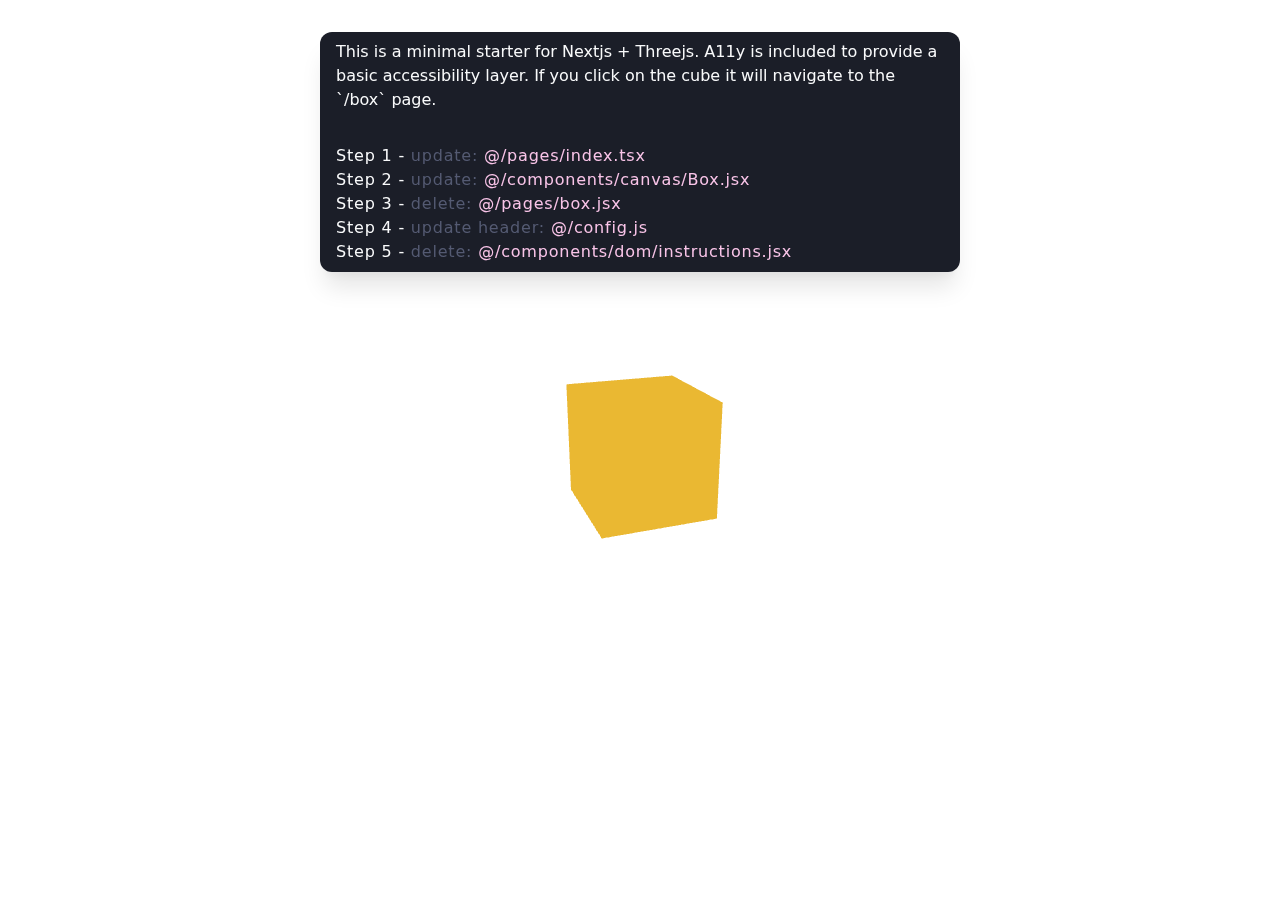
==== index.html @ 223b46f7 "Updates" ====
<!DOCTYPE html><html><head><meta charSet="utf-8"/><meta name="language" content="english"/><meta http-equiv="content-type" content="text/html"/><meta name="author" content="Author"/><meta name="designer" content="Author"/><meta name="publisher" content="Author"/><title>Index</title><meta name="description" content="The easiest and fastest way to create a 3D website using React Three Fiber and NextJS"/><meta name="keywords" content="Software Engineer,Product Manager,Project Manager,Data Scientist,Computer Scientist"/><meta name="robots" content="index,follow"/><meta name="distribution" content="web"/><meta name="og:title" content="Index"/><meta name="og:type" content="site"/><meta name="og:url" content="https://react-three-next.vercel.app/"/><meta name="og:image" content="/icons/share.png"/><meta name="og:site_name" content="Index"/><meta name="og:description" content="The easiest and fastest way to create a 3D website using React Three Fiber and NextJS"/><link rel="apple-touch-icon" href="/icons/apple-touch-icon.png"/><link rel="apple-touch-icon" sizes="16x16" href="/icons/favicon-16x16.png"/><link rel="apple-touch-icon" sizes="32x32" href="/icons/favicon-32x32.png"/><link rel="apple-touch-icon" sizes="180x180" href="/icons/apple-touch-icon.png"/><link rel="manifest" href="/manifest.json"/><link rel="mask-icon" color="#000000" href="/icons/safari-pinned-tab.svg"/><link rel="apple-touch-startup-image" href="/startup.png"/><meta name="viewport" content="width=device-width, minimum-scale=1, initial-scale=1.0"/><meta name="theme-color" content="#000"/><link rel="shortcut icon" href="/icons/favicon.ico"/><meta name="twitter:card" content="summary"/><meta name="twitter:site" content="@onirenaud"/><meta name="next-head-count" content="29"/><link rel="preload" href="/_next/static/css/6ab30e01b8ef5b61152c.css" as="style"/><link rel="stylesheet" href="/_next/static/css/6ab30e01b8ef5b61152c.css" data-n-g=""/><noscript data-n-css=""></noscript><script defer="" nomodule="" src="/_next/static/chunks/polyfills-a54b4f32bdc1ef890ddd.js"></script><script src="/_next/static/chunks/webpack-eef1b54dc0458f69eede.js" defer=""></script><script src="/_next/static/chunks/framework-96ed1e35abd7f619ae0a.js" defer=""></script><script src="/_next/static/chunks/main-a36df26ed3b9b5dd5c6a.js" defer=""></script><script src="/_next/static/chunks/pages/_app-a7d3f0d28778f284a5e6.js" defer=""></script><script src="/_next/static/chunks/pages/index-4f72ad7ab94163cc7629.js" defer=""></script><script src="/_next/static/wg3Ot3oJE0S9WKDr8kNX8/_buildManifest.js" defer=""></script><script src="/_next/static/wg3Ot3oJE0S9WKDr8kNX8/_ssgManifest.js" defer=""></script></head><body><div id="__next"><div class="absolute top-0 left-0 z-10 w-screen h-screen overflow-hidden dom"><div class="absolute max-w-lg px-4 py-2 text-sm shadow-xl pointer-events-none select-none md:text-base top-8 left-1/2 text-gray-50 rounded-xl transform -translate-x-1/2" style="background-color:rgb(27, 30, 40);max-width:calc(100% - 28px)"><p class="mb-8">This is a minimal starter for Nextjs + Threejs. A11y is included to provide a basic accessibility layer. If you click on the cube it will navigate to the `/box` page.</p><div class="tracking-wider">Step 1 - <span style="color:rgb(84, 90, 114)">update:</span><bold style="color:rgb(249, 196, 232)"> @/pages/index.tsx </bold><br/>Step 2 - <span style="color:rgb(84, 90, 114)">update:</span><bold style="color:rgb(249, 196, 232)"> <!-- -->@/components/canvas/Box.jsx<!-- --> </bold><br/>Step 3 - <span style="color:rgb(84, 90, 114)">delete:</span><bold style="color:rgb(249, 196, 232)"> @/pages/box.jsx </bold><br/>Step 4 -<!-- --> <span style="color:rgb(84, 90, 114)">update header:</span><bold style="color:rgb(249, 196, 232)"> @/config.js </bold><br/>Step 5 - <span style="color:rgb(84, 90, 114)">delete:</span><bold style="color:rgb(249, 196, 232)"> <!-- -->@/components/dom/instructions.jsx</bold></div></div></div></div><script id="__NEXT_DATA__" type="application/json">{"props":{"pageProps":{"title":"Index"},"__N_SSG":true},"page":"/","query":{},"buildId":"wg3Ot3oJE0S9WKDr8kNX8","isFallback":false,"gsp":true,"scriptLoader":[]}</script></body></html>
---- _next/static/css/6ab30e01b8ef5b61152c.css ----
/*! tailwindcss v2.2.4 | MIT License | https://tailwindcss.com *//*! modern-normalize v1.1.0 | MIT License | https://github.com/sindresorhus/modern-normalize */html{-moz-tab-size:4;-o-tab-size:4;tab-size:4;line-height:1.15;-webkit-text-size-adjust:100%}body{margin:0;font-family:system-ui,-apple-system,Segoe UI,Roboto,Helvetica,Arial,sans-serif,Apple Color Emoji,Segoe UI Emoji}hr{height:0;color:inherit}abbr[title]{-webkit-text-decoration:underline dotted;text-decoration:underline dotted}b,strong{font-weight:bolder}code,kbd,pre,samp{font-family:ui-monospace,SFMono-Regular,Consolas,Liberation Mono,Menlo,monospace;font-size:1em}small{font-size:80%}sub,sup{font-size:75%;line-height:0;position:relative;vertical-align:baseline}sub{bottom:-.25em}sup{top:-.5em}table{text-indent:0;border-color:inherit}button,input,optgroup,select,textarea{font-family:inherit;font-size:100%;line-height:1.15;margin:0}button,select{text-transform:none}[type=button],[type=reset],[type=submit],button{-webkit-appearance:button}::-moz-focus-inner{border-style:none;padding:0}:-moz-focusring{outline:1px dotted ButtonText}:-moz-ui-invalid{box-shadow:none}legend{padding:0}progress{vertical-align:baseline}::-webkit-inner-spin-button,::-webkit-outer-spin-button{height:auto}[type=search]{-webkit-appearance:textfield;outline-offset:-2px}::-webkit-search-decoration{-webkit-appearance:none}::-webkit-file-upload-button{-webkit-appearance:button;font:inherit}summary{display:list-item}blockquote,dd,dl,figure,h1,h2,h3,h4,h5,h6,hr,p,pre{margin:0}button{background-color:transparent;background-image:none}fieldset,ol,ul{margin:0;padding:0}ol,ul{list-style:none}html{font-family:ui-sans-serif,system-ui,-apple-system,BlinkMacSystemFont,Segoe UI,Roboto,Helvetica Neue,Arial,Noto Sans,sans-serif,Apple Color Emoji,Segoe UI Emoji,Segoe UI Symbol,Noto Color Emoji;line-height:1.5}body{font-family:inherit;line-height:inherit}*,:after,:before{box-sizing:border-box;border:0 solid}hr{border-top-width:1px}img{border-style:solid}textarea{resize:vertical}input::-moz-placeholder,textarea::-moz-placeholder{opacity:1;color:#9ca3af}input:-ms-input-placeholder,textarea:-ms-input-placeholder{opacity:1;color:#9ca3af}input::placeholder,textarea::placeholder{opacity:1;color:#9ca3af}[role=button],button{cursor:pointer}table{border-collapse:collapse}h1,h2,h3,h4,h5,h6{font-size:inherit;font-weight:inherit}a{color:inherit;text-decoration:inherit}button,input,optgroup,select,textarea{padding:0;line-height:inherit;color:inherit}code,kbd,pre,samp{font-family:ui-monospace,SFMono-Regular,Menlo,Monaco,Consolas,Liberation Mono,Courier New,monospace}audio,canvas,embed,iframe,img,object,svg,video{display:block;vertical-align:middle}img,video{max-width:100%;height:auto}*,:after,:before{--tw-translate-x:0;--tw-translate-y:0;--tw-rotate:0;--tw-skew-x:0;--tw-skew-y:0;--tw-scale-x:1;--tw-scale-y:1;--tw-transform:translateX(var(--tw-translate-x)) translateY(var(--tw-translate-y)) rotate(var(--tw-rotate)) skewX(var(--tw-skew-x)) skewY(var(--tw-skew-y)) scaleX(var(--tw-scale-x)) scaleY(var(--tw-scale-y));--tw-border-opacity:1;border-color:rgba(229,231,235,var(--tw-border-opacity));--tw-shadow:0 0 transparent;--tw-ring-inset:var(--tw-empty,/*!*/ /*!*/);--tw-ring-offset-width:0px;--tw-ring-offset-color:#fff;--tw-ring-color:rgba(59,130,246,0.5);--tw-ring-offset-shadow:0 0 transparent;--tw-ring-shadow:0 0 transparent;--tw-blur:var(--tw-empty,/*!*/ /*!*/);--tw-brightness:var(--tw-empty,/*!*/ /*!*/);--tw-contrast:var(--tw-empty,/*!*/ /*!*/);--tw-grayscale:var(--tw-empty,/*!*/ /*!*/);--tw-hue-rotate:var(--tw-empty,/*!*/ /*!*/);--tw-invert:var(--tw-empty,/*!*/ /*!*/);--tw-saturate:var(--tw-empty,/*!*/ /*!*/);--tw-sepia:var(--tw-empty,/*!*/ /*!*/);--tw-drop-shadow:var(--tw-empty,/*!*/ /*!*/);--tw-filter:var(--tw-blur) var(--tw-brightness) var(--tw-contrast) var(--tw-grayscale) var(--tw-hue-rotate) var(--tw-invert) var(--tw-saturate) var(--tw-sepia) var(--tw-drop-shadow);--tw-backdrop-blur:var(--tw-empty,/*!*/ /*!*/);--tw-backdrop-brightness:var(--tw-empty,/*!*/ /*!*/);--tw-backdrop-contrast:var(--tw-empty,/*!*/ /*!*/);--tw-backdrop-grayscale:var(--tw-empty,/*!*/ /*!*/);--tw-backdrop-hue-rotate:var(--tw-empty,/*!*/ /*!*/);--tw-backdrop-invert:var(--tw-empty,/*!*/ /*!*/);--tw-backdrop-opacity:var(--tw-empty,/*!*/ /*!*/);--tw-backdrop-saturate:var(--tw-empty,/*!*/ /*!*/);--tw-backdrop-sepia:var(--tw-empty,/*!*/ /*!*/);--tw-backdrop-filter:var(--tw-backdrop-blur) var(--tw-backdrop-brightness) var(--tw-backdrop-contrast) var(--tw-backdrop-grayscale) var(--tw-backdrop-hue-rotate) var(--tw-backdrop-invert) var(--tw-backdrop-opacity) var(--tw-backdrop-saturate) var(--tw-backdrop-sepia)}*{box-sizing:border-box}#__next,body,html{width:100%;height:100%;margin:0;padding:0;overflow:hidden}.pointer-events-none{pointer-events:none}.absolute{position:absolute}.top-8{top:2rem}.left-1\/2{left:50%}.top-0{top:0}.left-0{left:0}.z-10{z-index:10}.mb-8{margin-bottom:2rem}.h-screen{height:100vh}.w-screen{width:100vw}.max-w-lg{max-width:32rem}.-translate-x-1\/2{--tw-translate-x:-50%}.-translate-x-1\/2,.transform{transform:var(--tw-transform)}.select-none{-webkit-user-select:none;-moz-user-select:none;-ms-user-select:none;user-select:none}.overflow-hidden{overflow:hidden}.rounded-xl{border-radius:.75rem}.px-4{padding-left:1rem;padding-right:1rem}.py-2{padding-top:.5rem;padding-bottom:.5rem}.text-sm{font-size:.875rem;line-height:1.25rem}.tracking-wider{letter-spacing:.05em}.text-gray-50{--tw-text-opacity:1;color:rgba(249,250,251,var(--tw-text-opacity))}.shadow-xl{--tw-shadow:0 20px 25px -5px rgba(0,0,0,0.1),0 10px 10px -5px rgba(0,0,0,0.04);box-shadow:var(--tw-ring-offset-shadow,0 0 transparent),var(--tw-ring-shadow,0 0 transparent),var(--tw-shadow)}@media (min-width:768px){.md\:text-base{font-size:1rem;line-height:1.5rem}}
---- _next/static/css/6ab30e01b8ef5b61152c.css ----
/*! tailwindcss v2.2.4 | MIT License | https://tailwindcss.com *//*! modern-normalize v1.1.0 | MIT License | https://github.com/sindresorhus/modern-normalize */html{-moz-tab-size:4;-o-tab-size:4;tab-size:4;line-height:1.15;-webkit-text-size-adjust:100%}body{margin:0;font-family:system-ui,-apple-system,Segoe UI,Roboto,Helvetica,Arial,sans-serif,Apple Color Emoji,Segoe UI Emoji}hr{height:0;color:inherit}abbr[title]{-webkit-text-decoration:underline dotted;text-decoration:underline dotted}b,strong{font-weight:bolder}code,kbd,pre,samp{font-family:ui-monospace,SFMono-Regular,Consolas,Liberation Mono,Menlo,monospace;font-size:1em}small{font-size:80%}sub,sup{font-size:75%;line-height:0;position:relative;vertical-align:baseline}sub{bottom:-.25em}sup{top:-.5em}table{text-indent:0;border-color:inherit}button,input,optgroup,select,textarea{font-family:inherit;font-size:100%;line-height:1.15;margin:0}button,select{text-transform:none}[type=button],[type=reset],[type=submit],button{-webkit-appearance:button}::-moz-focus-inner{border-style:none;padding:0}:-moz-focusring{outline:1px dotted ButtonText}:-moz-ui-invalid{box-shadow:none}legend{padding:0}progress{vertical-align:baseline}::-webkit-inner-spin-button,::-webkit-outer-spin-button{height:auto}[type=search]{-webkit-appearance:textfield;outline-offset:-2px}::-webkit-search-decoration{-webkit-appearance:none}::-webkit-file-upload-button{-webkit-appearance:button;font:inherit}summary{display:list-item}blockquote,dd,dl,figure,h1,h2,h3,h4,h5,h6,hr,p,pre{margin:0}button{background-color:transparent;background-image:none}fieldset,ol,ul{margin:0;padding:0}ol,ul{list-style:none}html{font-family:ui-sans-serif,system-ui,-apple-system,BlinkMacSystemFont,Segoe UI,Roboto,Helvetica Neue,Arial,Noto Sans,sans-serif,Apple Color Emoji,Segoe UI Emoji,Segoe UI Symbol,Noto Color Emoji;line-height:1.5}body{font-family:inherit;line-height:inherit}*,:after,:before{box-sizing:border-box;border:0 solid}hr{border-top-width:1px}img{border-style:solid}textarea{resize:vertical}input::-moz-placeholder,textarea::-moz-placeholder{opacity:1;color:#9ca3af}input:-ms-input-placeholder,textarea:-ms-input-placeholder{opacity:1;color:#9ca3af}input::placeholder,textarea::placeholder{opacity:1;color:#9ca3af}[role=button],button{cursor:pointer}table{border-collapse:collapse}h1,h2,h3,h4,h5,h6{font-size:inherit;font-weight:inherit}a{color:inherit;text-decoration:inherit}button,input,optgroup,select,textarea{padding:0;line-height:inherit;color:inherit}code,kbd,pre,samp{font-family:ui-monospace,SFMono-Regular,Menlo,Monaco,Consolas,Liberation Mono,Courier New,monospace}audio,canvas,embed,iframe,img,object,svg,video{display:block;vertical-align:middle}img,video{max-width:100%;height:auto}*,:after,:before{--tw-translate-x:0;--tw-translate-y:0;--tw-rotate:0;--tw-skew-x:0;--tw-skew-y:0;--tw-scale-x:1;--tw-scale-y:1;--tw-transform:translateX(var(--tw-translate-x)) translateY(var(--tw-translate-y)) rotate(var(--tw-rotate)) skewX(var(--tw-skew-x)) skewY(var(--tw-skew-y)) scaleX(var(--tw-scale-x)) scaleY(var(--tw-scale-y));--tw-border-opacity:1;border-color:rgba(229,231,235,var(--tw-border-opacity));--tw-shadow:0 0 transparent;--tw-ring-inset:var(--tw-empty,/*!*/ /*!*/);--tw-ring-offset-width:0px;--tw-ring-offset-color:#fff;--tw-ring-color:rgba(59,130,246,0.5);--tw-ring-offset-shadow:0 0 transparent;--tw-ring-shadow:0 0 transparent;--tw-blur:var(--tw-empty,/*!*/ /*!*/);--tw-brightness:var(--tw-empty,/*!*/ /*!*/);--tw-contrast:var(--tw-empty,/*!*/ /*!*/);--tw-grayscale:var(--tw-empty,/*!*/ /*!*/);--tw-hue-rotate:var(--tw-empty,/*!*/ /*!*/);--tw-invert:var(--tw-empty,/*!*/ /*!*/);--tw-saturate:var(--tw-empty,/*!*/ /*!*/);--tw-sepia:var(--tw-empty,/*!*/ /*!*/);--tw-drop-shadow:var(--tw-empty,/*!*/ /*!*/);--tw-filter:var(--tw-blur) var(--tw-brightness) var(--tw-contrast) var(--tw-grayscale) var(--tw-hue-rotate) var(--tw-invert) var(--tw-saturate) var(--tw-sepia) var(--tw-drop-shadow);--tw-backdrop-blur:var(--tw-empty,/*!*/ /*!*/);--tw-backdrop-brightness:var(--tw-empty,/*!*/ /*!*/);--tw-backdrop-contrast:var(--tw-empty,/*!*/ /*!*/);--tw-backdrop-grayscale:var(--tw-empty,/*!*/ /*!*/);--tw-backdrop-hue-rotate:var(--tw-empty,/*!*/ /*!*/);--tw-backdrop-invert:var(--tw-empty,/*!*/ /*!*/);--tw-backdrop-opacity:var(--tw-empty,/*!*/ /*!*/);--tw-backdrop-saturate:var(--tw-empty,/*!*/ /*!*/);--tw-backdrop-sepia:var(--tw-empty,/*!*/ /*!*/);--tw-backdrop-filter:var(--tw-backdrop-blur) var(--tw-backdrop-brightness) var(--tw-backdrop-contrast) var(--tw-backdrop-grayscale) var(--tw-backdrop-hue-rotate) var(--tw-backdrop-invert) var(--tw-backdrop-opacity) var(--tw-backdrop-saturate) var(--tw-backdrop-sepia)}*{box-sizing:border-box}#__next,body,html{width:100%;height:100%;margin:0;padding:0;overflow:hidden}.pointer-events-none{pointer-events:none}.absolute{position:absolute}.top-8{top:2rem}.left-1\/2{left:50%}.top-0{top:0}.left-0{left:0}.z-10{z-index:10}.mb-8{margin-bottom:2rem}.h-screen{height:100vh}.w-screen{width:100vw}.max-w-lg{max-width:32rem}.-translate-x-1\/2{--tw-translate-x:-50%}.-translate-x-1\/2,.transform{transform:var(--tw-transform)}.select-none{-webkit-user-select:none;-moz-user-select:none;-ms-user-select:none;user-select:none}.overflow-hidden{overflow:hidden}.rounded-xl{border-radius:.75rem}.px-4{padding-left:1rem;padding-right:1rem}.py-2{padding-top:.5rem;padding-bottom:.5rem}.text-sm{font-size:.875rem;line-height:1.25rem}.tracking-wider{letter-spacing:.05em}.text-gray-50{--tw-text-opacity:1;color:rgba(249,250,251,var(--tw-text-opacity))}.shadow-xl{--tw-shadow:0 20px 25px -5px rgba(0,0,0,0.1),0 10px 10px -5px rgba(0,0,0,0.04);box-shadow:var(--tw-ring-offset-shadow,0 0 transparent),var(--tw-ring-shadow,0 0 transparent),var(--tw-shadow)}@media (min-width:768px){.md\:text-base{font-size:1rem;line-height:1.5rem}}
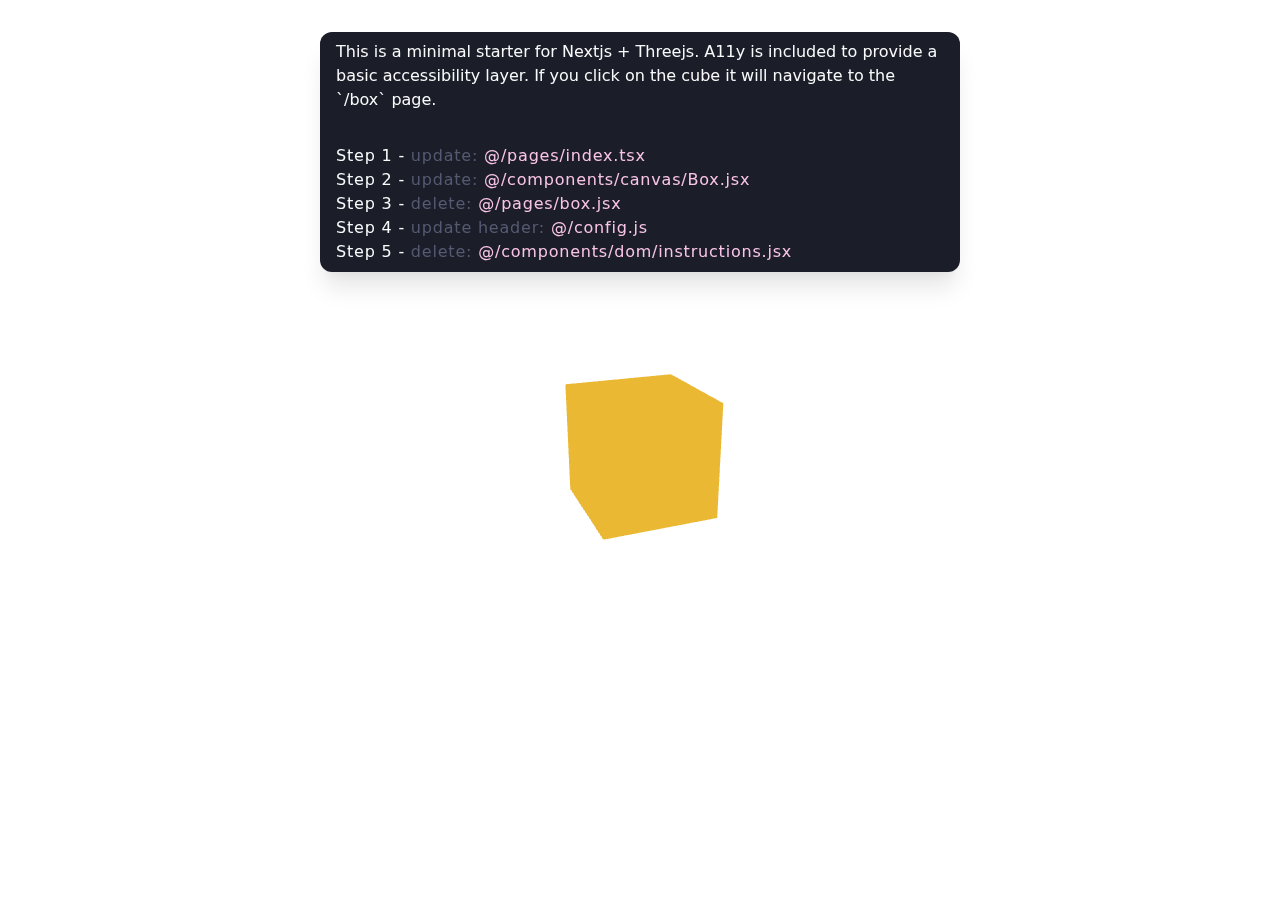
==== commit 8a068243: "Updates" ====
--- a/index.html
+++ b/index.html
@@ -1 +1 @@
-<!DOCTYPE html><html><head><meta charSet="utf-8"/><meta name="language" content="english"/><meta http-equiv="content-type" content="text/html"/><meta name="author" content="Author"/><meta name="designer" content="Author"/><meta name="publisher" content="Author"/><title>Index</title><meta name="description" content="The easiest and fastest way to create a 3D website using React Three Fiber and NextJS"/><meta name="keywords" content="Software Engineer,Product Manager,Project Manager,Data Scientist,Computer Scientist"/><meta name="robots" content="index,follow"/><meta name="distribution" content="web"/><meta name="og:title" content="Index"/><meta name="og:type" content="site"/><meta name="og:url" content="https://react-three-next.vercel.app/"/><meta name="og:image" content="/icons/share.png"/><meta name="og:site_name" content="Index"/><meta name="og:description" content="The easiest and fastest way to create a 3D website using React Three Fiber and NextJS"/><link rel="apple-touch-icon" href="/icons/apple-touch-icon.png"/><link rel="apple-touch-icon" sizes="16x16" href="/icons/favicon-16x16.png"/><link rel="apple-touch-icon" sizes="32x32" href="/icons/favicon-32x32.png"/><link rel="apple-touch-icon" sizes="180x180" href="/icons/apple-touch-icon.png"/><link rel="manifest" href="/manifest.json"/><link rel="mask-icon" color="#000000" href="/icons/safari-pinned-tab.svg"/><link rel="apple-touch-startup-image" href="/startup.png"/><meta name="viewport" content="width=device-width, minimum-scale=1, initial-scale=1.0"/><meta name="theme-color" content="#000"/><link rel="shortcut icon" href="/icons/favicon.ico"/><meta name="twitter:card" content="summary"/><meta name="twitter:site" content="@onirenaud"/><meta name="next-head-count" content="29"/><link rel="preload" href="/_next/static/css/6ab30e01b8ef5b61152c.css" as="style"/><link rel="stylesheet" href="/_next/static/css/6ab30e01b8ef5b61152c.css" data-n-g=""/><noscript data-n-css=""></noscript><script defer="" nomodule="" src="/_next/static/chunks/polyfills-a54b4f32bdc1ef890ddd.js"></script><script src="/_next/static/chunks/webpack-eef1b54dc0458f69eede.js" defer=""></script><script src="/_next/static/chunks/framework-96ed1e35abd7f619ae0a.js" defer=""></script><script src="/_next/static/chunks/main-a36df26ed3b9b5dd5c6a.js" defer=""></script><script src="/_next/static/chunks/pages/_app-a7d3f0d28778f284a5e6.js" defer=""></script><script src="/_next/static/chunks/pages/index-4f72ad7ab94163cc7629.js" defer=""></script><script src="/_next/static/wg3Ot3oJE0S9WKDr8kNX8/_buildManifest.js" defer=""></script><script src="/_next/static/wg3Ot3oJE0S9WKDr8kNX8/_ssgManifest.js" defer=""></script></head><body><div id="__next"><div class="absolute top-0 left-0 z-10 w-screen h-screen overflow-hidden dom"><div class="absolute max-w-lg px-4 py-2 text-sm shadow-xl pointer-events-none select-none md:text-base top-8 left-1/2 text-gray-50 rounded-xl transform -translate-x-1/2" style="background-color:rgb(27, 30, 40);max-width:calc(100% - 28px)"><p class="mb-8">This is a minimal starter for Nextjs + Threejs. A11y is included to provide a basic accessibility layer. If you click on the cube it will navigate to the `/box` page.</p><div class="tracking-wider">Step 1 - <span style="color:rgb(84, 90, 114)">update:</span><bold style="color:rgb(249, 196, 232)"> @/pages/index.tsx </bold><br/>Step 2 - <span style="color:rgb(84, 90, 114)">update:</span><bold style="color:rgb(249, 196, 232)"> <!-- -->@/components/canvas/Box.jsx<!-- --> </bold><br/>Step 3 - <span style="color:rgb(84, 90, 114)">delete:</span><bold style="color:rgb(249, 196, 232)"> @/pages/box.jsx </bold><br/>Step 4 -<!-- --> <span style="color:rgb(84, 90, 114)">update header:</span><bold style="color:rgb(249, 196, 232)"> @/config.js </bold><br/>Step 5 - <span style="color:rgb(84, 90, 114)">delete:</span><bold style="color:rgb(249, 196, 232)"> <!-- -->@/components/dom/instructions.jsx</bold></div></div></div></div><script id="__NEXT_DATA__" type="application/json">{"props":{"pageProps":{"title":"Index"},"__N_SSG":true},"page":"/","query":{},"buildId":"wg3Ot3oJE0S9WKDr8kNX8","isFallback":false,"gsp":true,"scriptLoader":[]}</script></body></html>+<!DOCTYPE html><html><head><meta charSet="utf-8"/><meta name="language" content="english"/><meta http-equiv="content-type" content="text/html"/><meta name="author" content="Author"/><meta name="designer" content="Author"/><meta name="publisher" content="Author"/><title>Index</title><meta name="description" content="The easiest and fastest way to create a 3D website using React Three Fiber and NextJS"/><meta name="keywords" content="Software Engineer,Product Manager,Project Manager,Data Scientist,Computer Scientist"/><meta name="robots" content="index,follow"/><meta name="distribution" content="web"/><meta name="og:title" content="Index"/><meta name="og:type" content="site"/><meta name="og:url" content="https://react-three-next.vercel.app/"/><meta name="og:image" content="/icons/share.png"/><meta name="og:site_name" content="Index"/><meta name="og:description" content="The easiest and fastest way to create a 3D website using React Three Fiber and NextJS"/><link rel="apple-touch-icon" href="/icons/apple-touch-icon.png"/><link rel="apple-touch-icon" sizes="16x16" href="/icons/favicon-16x16.png"/><link rel="apple-touch-icon" sizes="32x32" href="/icons/favicon-32x32.png"/><link rel="apple-touch-icon" sizes="180x180" href="/icons/apple-touch-icon.png"/><link rel="manifest" href="/manifest.json"/><link rel="mask-icon" color="#000000" href="/icons/safari-pinned-tab.svg"/><link rel="apple-touch-startup-image" href="/startup.png"/><meta name="viewport" content="width=device-width, minimum-scale=1, initial-scale=1.0"/><meta name="theme-color" content="#000"/><link rel="shortcut icon" href="/icons/favicon.ico"/><meta name="twitter:card" content="summary"/><meta name="twitter:site" content="@onirenaud"/><meta name="next-head-count" content="29"/><link rel="preload" href="/_next/static/css/6ab30e01b8ef5b61152c.css" as="style"/><link rel="stylesheet" href="/_next/static/css/6ab30e01b8ef5b61152c.css" data-n-g=""/><noscript data-n-css=""></noscript><script defer="" nomodule="" src="/_next/static/chunks/polyfills-a54b4f32bdc1ef890ddd.js"></script><script src="/_next/static/chunks/webpack-eef1b54dc0458f69eede.js" defer=""></script><script src="/_next/static/chunks/framework-96ed1e35abd7f619ae0a.js" defer=""></script><script src="/_next/static/chunks/main-a36df26ed3b9b5dd5c6a.js" defer=""></script><script src="/_next/static/chunks/pages/_app-a7d3f0d28778f284a5e6.js" defer=""></script><script src="/_next/static/chunks/pages/index-4f72ad7ab94163cc7629.js" defer=""></script><script src="/_next/static/VQrIXTFODmTSCS80WB4WE/_buildManifest.js" defer=""></script><script src="/_next/static/VQrIXTFODmTSCS80WB4WE/_ssgManifest.js" defer=""></script></head><body><div id="__next"><div class="absolute top-0 left-0 z-10 w-screen h-screen overflow-hidden dom"><div class="absolute max-w-lg px-4 py-2 text-sm shadow-xl pointer-events-none select-none md:text-base top-8 left-1/2 text-gray-50 rounded-xl transform -translate-x-1/2" style="background-color:rgb(27, 30, 40);max-width:calc(100% - 28px)"><p class="mb-8">This is a minimal starter for Nextjs + Threejs. A11y is included to provide a basic accessibility layer. If you click on the cube it will navigate to the `/box` page.</p><div class="tracking-wider">Step 1 - <span style="color:rgb(84, 90, 114)">update:</span><bold style="color:rgb(249, 196, 232)"> @/pages/index.tsx </bold><br/>Step 2 - <span style="color:rgb(84, 90, 114)">update:</span><bold style="color:rgb(249, 196, 232)"> <!-- -->@/components/canvas/Box.jsx<!-- --> </bold><br/>Step 3 - <span style="color:rgb(84, 90, 114)">delete:</span><bold style="color:rgb(249, 196, 232)"> @/pages/box.jsx </bold><br/>Step 4 -<!-- --> <span style="color:rgb(84, 90, 114)">update header:</span><bold style="color:rgb(249, 196, 232)"> @/config.js </bold><br/>Step 5 - <span style="color:rgb(84, 90, 114)">delete:</span><bold style="color:rgb(249, 196, 232)"> <!-- -->@/components/dom/instructions.jsx</bold></div></div></div></div><script id="__NEXT_DATA__" type="application/json">{"props":{"pageProps":{"title":"Index"},"__N_SSG":true},"page":"/","query":{},"buildId":"VQrIXTFODmTSCS80WB4WE","isFallback":false,"gsp":true,"scriptLoader":[]}</script></body></html>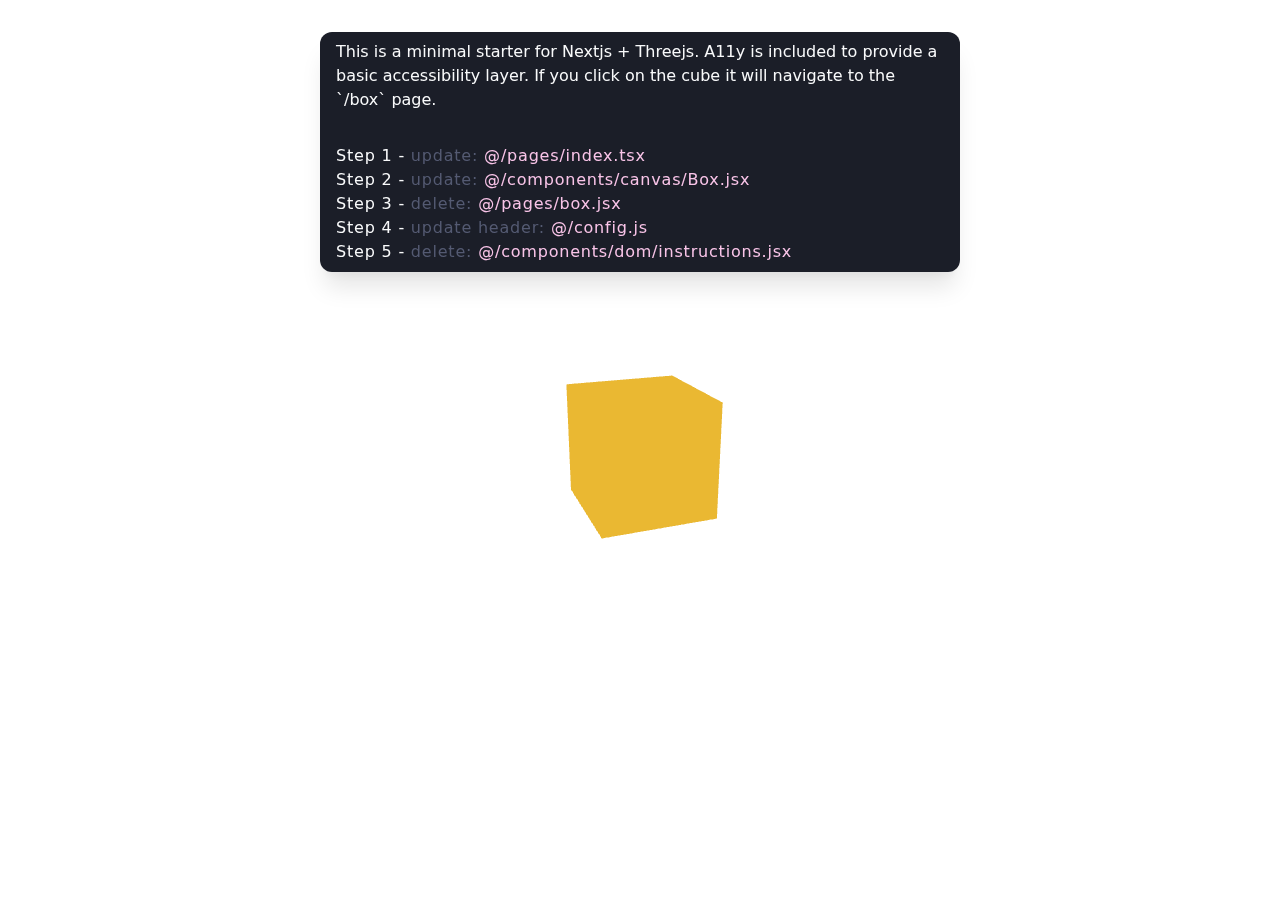
==== commit 5e8b20d4: "Updates" ====
--- a/index.html
+++ b/index.html
@@ -1 +1 @@
-<!DOCTYPE html><html><head><meta charSet="utf-8"/><meta name="language" content="english"/><meta http-equiv="content-type" content="text/html"/><meta name="author" content="Author"/><meta name="designer" content="Author"/><meta name="publisher" content="Author"/><title>Index</title><meta name="description" content="The easiest and fastest way to create a 3D website using React Three Fiber and NextJS"/><meta name="keywords" content="Software Engineer,Product Manager,Project Manager,Data Scientist,Computer Scientist"/><meta name="robots" content="index,follow"/><meta name="distribution" content="web"/><meta name="og:title" content="Index"/><meta name="og:type" content="site"/><meta name="og:url" content="https://react-three-next.vercel.app/"/><meta name="og:image" content="/icons/share.png"/><meta name="og:site_name" content="Index"/><meta name="og:description" content="The easiest and fastest way to create a 3D website using React Three Fiber and NextJS"/><link rel="apple-touch-icon" href="/icons/apple-touch-icon.png"/><link rel="apple-touch-icon" sizes="16x16" href="/icons/favicon-16x16.png"/><link rel="apple-touch-icon" sizes="32x32" href="/icons/favicon-32x32.png"/><link rel="apple-touch-icon" sizes="180x180" href="/icons/apple-touch-icon.png"/><link rel="manifest" href="/manifest.json"/><link rel="mask-icon" color="#000000" href="/icons/safari-pinned-tab.svg"/><link rel="apple-touch-startup-image" href="/startup.png"/><meta name="viewport" content="width=device-width, minimum-scale=1, initial-scale=1.0"/><meta name="theme-color" content="#000"/><link rel="shortcut icon" href="/icons/favicon.ico"/><meta name="twitter:card" content="summary"/><meta name="twitter:site" content="@onirenaud"/><meta name="next-head-count" content="29"/><link rel="preload" href="/_next/static/css/6ab30e01b8ef5b61152c.css" as="style"/><link rel="stylesheet" href="/_next/static/css/6ab30e01b8ef5b61152c.css" data-n-g=""/><noscript data-n-css=""></noscript><script defer="" nomodule="" src="/_next/static/chunks/polyfills-a54b4f32bdc1ef890ddd.js"></script><script src="/_next/static/chunks/webpack-eef1b54dc0458f69eede.js" defer=""></script><script src="/_next/static/chunks/framework-96ed1e35abd7f619ae0a.js" defer=""></script><script src="/_next/static/chunks/main-a36df26ed3b9b5dd5c6a.js" defer=""></script><script src="/_next/static/chunks/pages/_app-a7d3f0d28778f284a5e6.js" defer=""></script><script src="/_next/static/chunks/pages/index-4f72ad7ab94163cc7629.js" defer=""></script><script src="/_next/static/VQrIXTFODmTSCS80WB4WE/_buildManifest.js" defer=""></script><script src="/_next/static/VQrIXTFODmTSCS80WB4WE/_ssgManifest.js" defer=""></script></head><body><div id="__next"><div class="absolute top-0 left-0 z-10 w-screen h-screen overflow-hidden dom"><div class="absolute max-w-lg px-4 py-2 text-sm shadow-xl pointer-events-none select-none md:text-base top-8 left-1/2 text-gray-50 rounded-xl transform -translate-x-1/2" style="background-color:rgb(27, 30, 40);max-width:calc(100% - 28px)"><p class="mb-8">This is a minimal starter for Nextjs + Threejs. A11y is included to provide a basic accessibility layer. If you click on the cube it will navigate to the `/box` page.</p><div class="tracking-wider">Step 1 - <span style="color:rgb(84, 90, 114)">update:</span><bold style="color:rgb(249, 196, 232)"> @/pages/index.tsx </bold><br/>Step 2 - <span style="color:rgb(84, 90, 114)">update:</span><bold style="color:rgb(249, 196, 232)"> <!-- -->@/components/canvas/Box.jsx<!-- --> </bold><br/>Step 3 - <span style="color:rgb(84, 90, 114)">delete:</span><bold style="color:rgb(249, 196, 232)"> @/pages/box.jsx </bold><br/>Step 4 -<!-- --> <span style="color:rgb(84, 90, 114)">update header:</span><bold style="color:rgb(249, 196, 232)"> @/config.js </bold><br/>Step 5 - <span style="color:rgb(84, 90, 114)">delete:</span><bold style="color:rgb(249, 196, 232)"> <!-- -->@/components/dom/instructions.jsx</bold></div></div></div></div><script id="__NEXT_DATA__" type="application/json">{"props":{"pageProps":{"title":"Index"},"__N_SSG":true},"page":"/","query":{},"buildId":"VQrIXTFODmTSCS80WB4WE","isFallback":false,"gsp":true,"scriptLoader":[]}</script></body></html>+<!DOCTYPE html><html><head><meta charSet="utf-8"/><meta name="language" content="english"/><meta http-equiv="content-type" content="text/html"/><meta name="author" content="Author"/><meta name="designer" content="Author"/><meta name="publisher" content="Author"/><title>Index</title><meta name="description" content="The easiest and fastest way to create a 3D website using React Three Fiber and NextJS"/><meta name="keywords" content="Software Engineer,Product Manager,Project Manager,Data Scientist,Computer Scientist"/><meta name="robots" content="index,follow"/><meta name="distribution" content="web"/><meta name="og:title" content="Index"/><meta name="og:type" content="site"/><meta name="og:url" content="https://react-three-next.vercel.app/"/><meta name="og:image" content="/icons/share.png"/><meta name="og:site_name" content="Index"/><meta name="og:description" content="The easiest and fastest way to create a 3D website using React Three Fiber and NextJS"/><link rel="apple-touch-icon" href="/icons/apple-touch-icon.png"/><link rel="apple-touch-icon" sizes="16x16" href="/icons/favicon-16x16.png"/><link rel="apple-touch-icon" sizes="32x32" href="/icons/favicon-32x32.png"/><link rel="apple-touch-icon" sizes="180x180" href="/icons/apple-touch-icon.png"/><link rel="manifest" href="/manifest.json"/><link rel="mask-icon" color="#000000" href="/icons/safari-pinned-tab.svg"/><link rel="apple-touch-startup-image" href="/startup.png"/><meta name="viewport" content="width=device-width, minimum-scale=1, initial-scale=1.0"/><meta name="theme-color" content="#000"/><link rel="shortcut icon" href="/icons/favicon.ico"/><meta name="twitter:card" content="summary"/><meta name="twitter:site" content="@onirenaud"/><meta name="next-head-count" content="29"/><link rel="preload" href="/_next/static/css/6ab30e01b8ef5b61152c.css" as="style"/><link rel="stylesheet" href="/_next/static/css/6ab30e01b8ef5b61152c.css" data-n-g=""/><noscript data-n-css=""></noscript><script defer="" nomodule="" src="/_next/static/chunks/polyfills-a54b4f32bdc1ef890ddd.js"></script><script src="/_next/static/chunks/webpack-eef1b54dc0458f69eede.js" defer=""></script><script src="/_next/static/chunks/framework-96ed1e35abd7f619ae0a.js" defer=""></script><script src="/_next/static/chunks/main-a36df26ed3b9b5dd5c6a.js" defer=""></script><script src="/_next/static/chunks/pages/_app-a7d3f0d28778f284a5e6.js" defer=""></script><script src="/_next/static/chunks/pages/index-4f72ad7ab94163cc7629.js" defer=""></script><script src="/_next/static/5KZVDkdVe17OuXGgnqi9a/_buildManifest.js" defer=""></script><script src="/_next/static/5KZVDkdVe17OuXGgnqi9a/_ssgManifest.js" defer=""></script></head><body><div id="__next"><div class="absolute top-0 left-0 z-10 w-screen h-screen overflow-hidden dom"><div class="absolute max-w-lg px-4 py-2 text-sm shadow-xl pointer-events-none select-none md:text-base top-8 left-1/2 text-gray-50 rounded-xl transform -translate-x-1/2" style="background-color:rgb(27, 30, 40);max-width:calc(100% - 28px)"><p class="mb-8">This is a minimal starter for Nextjs + Threejs. A11y is included to provide a basic accessibility layer. If you click on the cube it will navigate to the `/box` page.</p><div class="tracking-wider">Step 1 - <span style="color:rgb(84, 90, 114)">update:</span><bold style="color:rgb(249, 196, 232)"> @/pages/index.tsx </bold><br/>Step 2 - <span style="color:rgb(84, 90, 114)">update:</span><bold style="color:rgb(249, 196, 232)"> <!-- -->@/components/canvas/Box.jsx<!-- --> </bold><br/>Step 3 - <span style="color:rgb(84, 90, 114)">delete:</span><bold style="color:rgb(249, 196, 232)"> @/pages/box.jsx </bold><br/>Step 4 -<!-- --> <span style="color:rgb(84, 90, 114)">update header:</span><bold style="color:rgb(249, 196, 232)"> @/config.js </bold><br/>Step 5 - <span style="color:rgb(84, 90, 114)">delete:</span><bold style="color:rgb(249, 196, 232)"> <!-- -->@/components/dom/instructions.jsx</bold></div></div></div></div><script id="__NEXT_DATA__" type="application/json">{"props":{"pageProps":{"title":"Index"},"__N_SSG":true},"page":"/","query":{},"buildId":"5KZVDkdVe17OuXGgnqi9a","isFallback":false,"gsp":true,"scriptLoader":[]}</script></body></html>